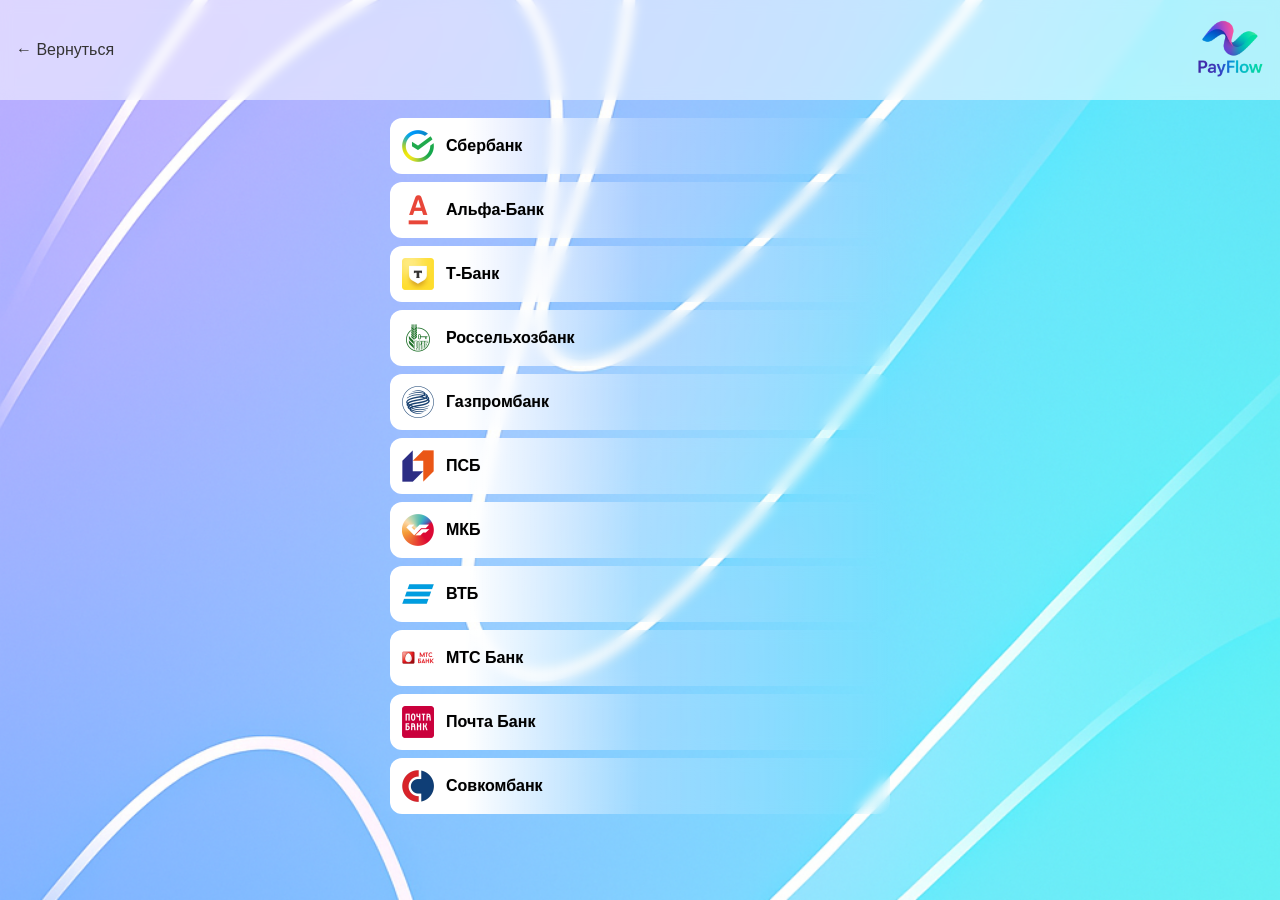
==== services/WebApp/index.html @ b6035f5e "Вебап перенесен в этот репозиторий" ====
<!DOCTYPE html> <!-- Определяет документ как HTML5 -->
<html lang="ru"> <!-- Устанавливает язык страницы — русский -->
<head> <!-- Начало секции метаданных -->
  <meta charset="UTF-8"> <!-- Кодировка документа UTF-8 -->
  <meta name="viewport" content="width=device-width, initial-scale=1.0"> <!-- Адаптивность под ширину экрана -->
  <title>Выберите Ваш банк для оплаты</title> <!-- Заголовок вкладки браузера -->
  <style> /* Начало блока стилей CSS */
    html, body { /* Сбрасываем отступы и задаём высоту для html и body */
      margin: 0; /* Убираем внешние отступы */
      padding: 0; /* Убираем внутренние отступы */
      height: 100%; /* Высота 100% от окна браузера */
    }
    body { /* Стили для тега body — фон и флекс-контейнер */
      background-image: url('background.png'); /* Фоновой рисунок */
      background-size: cover; /* Покрытие всего экрана */
      background-position: center; /* Центрирование фона */
      display: flex; /* Flex-контейнер */
      flex-direction: column; /* Элементы по вертикали */
    }
    .header { /* Стили для шапки страницы */
      display: flex; /* Flex-контейнер */
      align-items: center; /* Вертикальное выравнивание */
      padding: 10px; /* Внутренний отступ */
      background-color: rgba(255,255,255,0.5); /* Полупрозрачный фон */
      backdrop-filter: blur(6px); /* Размытие фона позади */
      -webkit-backdrop-filter: blur(6px); /* Для Safari */
    }
    .back-btn { /* Кнопка «← Вернуться» */
      border: none; /* Без рамки */
      background: none; /* Прозрачный фон */
      font-size: 16px; /* Размер шрифта */
      color: #333; /* Цвет текста */
      cursor: pointer; /* Курсор «рука» */
      margin-right: auto; /* Отодвигает кнопку влево */
    }
    .main-logo { /* Логотип в шапке */
      width: 80px; /* Фиксированная ширина */
      height: auto; /* Автовысота */
    }
    .bank-list { /* Контейнер со списком банков */
      flex: 1; /* Занимает всё доступное пространство */
      overflow-y: auto; /* Вертикальная прокрутка */
      padding: 10px; /* Внутренние отступы */
      -webkit-overflow-scrolling: touch; /* Плавная прокрутка iOS */
      overscroll-behavior: contain; /* Отключаем системный «упор» */
      overscroll-behavior-y: contain; /* Отключаем вертикальный «упор» */
    }
    @keyframes slideUp { /* Ключевая анимация «выезд снизу» */
      0% {
        transform: translateY(100px); /* Исходный сдвиг вниз */
        opacity: 0; /* Прозрачность 0 */
      }
      80% {
        transform: translateY(-6px); /* Лёгкий отскок вверх */
        opacity: 1; /* Полная видимость */
      }
      100% {
        transform: translateY(0); /* Возвращение в исходное положение */
        opacity: 1; /* Остаётся видимым */
      }
    }
    .btn { /* Общие стили кнопок банков */
      width: 100%; /* По ширине контейнера */
      max-width: 500px; /* Не более 500px */
      margin: 8px auto; /* Отступы 8px сверху/снизу, центрирование */
      padding: 12px; /* Внутренний отступ */
      border: none; /* Без рамки */
      border-radius: 12px; /* Скруглённые углы */
      background: linear-gradient( /* Градиент от белого к прозрачному */
        to right,
        white 0%, white 15%, rgba(255,255,255,0.2) 50%, rgba(255,255,255,0) 100%
      );
      backdrop-filter: blur(6px); /* Размытие фона под кнопкой */
      -webkit-backdrop-filter: blur(6px); /* Для Safari */
      cursor: pointer; /* Курсор «рука» */
      display: flex; /* Flex для иконки и текста */
      align-items: center; /* Центрирование по вертикали */
      opacity: 0; /* Скрыты до анимации */
      transform: translateY(100px); /* Сдвиг вниз перед анимацией */
    }
    .btn img { /* Иконка внутри кнопки */
      width: 32px; /* Фиксированная ширина */
      height: auto; /* Автовысота */
      margin-right: 12px; /* Отступ справа */
    }
    .btn-text { /* Текст внутри кнопки */
      font-family: 'Helvetica Neue', Arial, sans-serif; /* Шрифт */
      font-weight: bold; /* Жирное начертание */
      font-size: 16px; /* Размер текста */
      color: #000; /* Чёрный цвет */
      text-shadow: 0 0 1px rgba(0,0,0,0.2); /* Контур для читаемости */
    }
    .btn:nth-child(1)  { animation-delay: 0.00s; }
    .btn:nth-child(2)  { animation-delay: 0.05s; }
    .btn:nth-child(3)  { animation-delay: 0.10s; }
    .btn:nth-child(4)  { animation-delay: 0.15s; }
    .btn:nth-child(5)  { animation-delay: 0.20s; }
    .btn:nth-child(6)  { animation-delay: 0.25s; }
    .btn:nth-child(7)  { animation-delay: 0.30s; }
    .btn:nth-child(8)  { animation-delay: 0.35s; }
    .btn:nth-child(9)  { animation-delay: 0.40s; }
    .btn:nth-child(10) { animation-delay: 0.45s; }
    .btn:nth-child(11) { animation-delay: 0.50s; }
  </style> <!-- Конец блока CSS -->
  <script src="https://telegram.org/js/telegram-web-app.js"></script> <!-- Telegram Mini Apps JS API -->
</head>
<body> <!-- Начало тела страницы -->

  <div class="header"> <!-- Шапка с кнопкой возврата и логотипом -->
    <button class="back-btn" onclick="closePage()">← Вернуться</button>
    <img src="LOGO.png" alt="Ваш логотип" class="main-logo">
  </div>

  <div class="bank-list"> <!-- Скроллируемый список кнопок -->
    <button class="btn" onclick="openLink('https://www.sberbank.com/sms/pbpn?requisiteNumber=79309791051', 'https://www.sberbank.com/sms/pbpn?requisiteNumber=79309791051')">
      <img src="LOGO_SBER.png" alt="Сбербанк"><span class="btn-text">Сбербанк</span>
    </button>
    <button class="btn" onclick="openLink('alfabank://account', 'https://web.alfabank.ru/dashboard')">
      <img src="LOGO_ALFABANK.png" alt="Альфа-Банк"><span class="btn-text">Альфа-Банк</span>
    </button>
    <button class="btn" onclick="openLink('tbank://main', 'https://www.tbank.ru/mybank/')">
      <img src="LOGO_TBANK.png" alt="Т-Банк"><span class="btn-text">Т-Банк</span>
    </button>
    <button class="btn" onclick="openLink('rshbmbfl://', 'https://online.rshb.ru/cas-auth/index?forceAuth=true')">
      <img src="LOGO_RSHB.png" alt="Россельхозбанк"><span class="btn-text">Россельхозбанк</span>
    </button>
    <button class="btn" onclick="openLink('gpbapp://', 'https://ib.online.gpb.ru/')">
      <img src="LOGO_GAZPROMBANK.png" alt="Газпромбанк"><span class="btn-text">Газпромбанк</span>
    </button>
    <button class="btn" onclick="openLink('psbmobile://auth/accounts', 'https://ib.psbank.ru/settings')">
      <img src="LOGO_PSB.png" alt="ПСБ"><span class="btn-text">ПСБ</span>
    </button>
    <button class="btn" onclick="openLink('mkb2://deeplink', 'https://online.mkb.ru/login')">
      <img src="LOGO_MKB.png" alt="МКБ"><span class="btn-text">МКБ</span>
    </button>
    <button class="btn" onclick="openLink('vtb://vtb.ru/i/', 'https://online.vtb.ru/login')">
      <img src="LOGO_VTB.png" alt="ВТБ"><span class="btn-text">ВТБ</span>
    </button>
    <button class="btn" onclick="openLink('mtsmoney://', 'https://sso.mtsbank.ru/login/mtsmoney/auth/')">
      <img src="LOGO_MTSBANK.png" alt="МТС Банк"><span class="btn-text">МТС Банк</span>
    </button>
    <button class="btn" onclick="openLink('bank100000000016://sbpay', 'https://my.pochtabank.ru/login')">
      <img src="LOGO_POCHTABANK.png" alt="Почта Банк"><span class="btn-text">Почта Банк</span>
    </button>
    <button class="btn" onclick="openLink('ompshared://', 'https://bk.sovcombank.ru/ru/html/login.html')">
      <img src="LOGO_SOVKOMBANK.png" alt="Совкомбанк"><span class="btn-text">Совкомбанк</span>
    </button>
  </div>

  <script>
  // -----------------------------
  // 1) Закрытие страницы (кнопка "← Вернуться")
  // -----------------------------

  function closePage() {                                                // Объявляем функцию закрытия страницы (вызов по кнопке "Вернуться")
    if (window.Telegram && Telegram.WebApp) {                           // Проверяем, что страница открыта именно как Telegram Mini App (есть объект Telegram.WebApp)
      Telegram.WebApp.close();                                          // Просим Telegram корректно закрыть Mini App (штатный способ, без tg://)
      return;                                                           // Выходим из функции, чтобы не выполнять код ниже
    }                                                                   // Конец проверки "мы внутри Telegram"
    window.history.back();                                              // Если это обычный браузер (не Telegram) — возвращаемся назад по истории
  }                                                                     // Конец функции closePage()


  // -----------------------------
  // 2) Открытие банка: внутри Telegram -> через HTTPS-редирект
  // -----------------------------

  function openLink(deepLink, webUrl) {                                 // Функция: deepLink = схема приложения банка (alfabank://...), webUrl = запасной https-вход
    var isTgWebApp = !!(window.Telegram && Telegram.WebApp);            // Логический флаг: true, если мы в Telegram Mini App (проверяем наличие Telegram.WebApp)
    var ua = navigator.userAgent || '';                                 // Получаем User-Agent браузера/вебвью (на всякий случай, для определения платформы)
    var isAndroid = /Android/i.test(ua);                                // Грубая проверка: Android ли устройство
    var isIOS = /iPhone|iPad|iPod/i.test(ua);                           // Грубая проверка: iOS ли устройство

    if (isTgWebApp) {                                                   // Если мы внутри Telegram Mini App (то есть внутри Telegram WebView)
      // ВАЖНО: внутри Telegram WebView нельзя надёжно открывать deepLink вида alfabank:// — будет ERR_UNKNOWN_URL_SCHEME.
      // Поэтому мы открываем ТОЛЬКО https-страницу редиректа, уже ВНЕ логики "WebView загрузил deepLink как страницу".
      // Редирект-страница в обычном браузере/внешнем контексте уже пытается открыть deepLink и делает fallback на webUrl.

      var redirectBase = 'https://ichfliegemitdemflugzeug.github.io/Redirect/'; // БАЗОВЫЙ URL страницы редиректа (замени на свой). Должен быть HTTPS.

      var url = redirectBase                                             // Начинаем собирать итоговый URL для перехода на редирект-страницу
        + '?dl=' + encodeURIComponent(deepLink)                          // Параметр dl: передаём deepLink банка в URL безопасно (кодируем)
        + '&wl=' + encodeURIComponent(webUrl)                            // Параметр wl: передаём fallback https-ссылку банка (тоже кодируем)
        + '&p=' + encodeURIComponent(isAndroid ? 'android' : (isIOS ? 'ios' : 'other')); // Параметр p: передаём платформу (для диагностики)

      Telegram.WebApp.openLink(url, { try_instant_view: false });        // Открываем https-ссылку через Telegram API (Telegram сам решит, как открыть)
      setTimeout(function () {                                           // Ставим небольшую задержку перед закрытием Mini App (чтобы переход успел начаться)
        Telegram.WebApp.close();                                         // Закрываем Mini App, чтобы пользователь остался на стороне банка/браузера
      }, 300);                                                           // 300 мс обычно хватает для старта перехода
      return;                                                            // Выходим из функции, чтобы не делать попытки deepLink внутри Telegram
    }                                                                    // Конец ветки Telegram Mini App

    // Если это НЕ Telegram (обычный браузер) — можем попытаться открыть deepLink напрямую.
    tryOpenDeepLink(deepLink, webUrl);                                   // Пытаемся открыть приложение банка по схеме, иначе откатываемся на веб-ссылку
  }                                                                      // Конец функции openLink()


  // -----------------------------
  // 3) Попытка открыть приложение банка в обычном браузере (НЕ Telegram WebView)
  // -----------------------------

  function tryOpenDeepLink(deepLink, webUrl) {                           // Функция, которая пытается открыть deepLink, а если не получилось — ведёт на webUrl
    var t0 = Date.now();                                                 // Запоминаем время старта попытки (для эвристики "не открылось")
    var fallbackTimer = null;                                            // Переменная под таймер fallback (откат на webUrl)

    function fallback() {                                                // Вложенная функция: выполняет fallback на webUrl
      window.location.href = webUrl;                                     // Перенаправляем на веб-версию банка (https)
    }                                                                    // Конец fallback()

    fallbackTimer = setTimeout(function () {                             // Через небольшую паузу проверяем, не остались ли мы на странице
      if (!document.hidden && (Date.now() - t0) > 1100) {                // Если страница всё ещё видима и прошло ~1.1 сек — вероятно, приложение не открылось
        fallback();                                                      // Тогда делаем fallback на webUrl
      }                                                                  // Конец проверки "не открылось"
    }, 1200);                                                            // Таймаут 1.2 сек — типичная эвристика для deep link

    document.addEventListener('visibilitychange', function () {          // Слушаем событие смены видимости вкладки
      if (document.hidden && fallbackTimer) {                            // Если вкладка ушла в фон и таймер ещё активен
        clearTimeout(fallbackTimer);                                     // Отменяем fallback (значит, приложение, вероятно, открылось)
        fallbackTimer = null;                                            // Обнуляем переменную таймера
      }                                                                  // Конец условия отмены таймера
    }, { once: true });                                                  // Слушатель нужен один раз — дальше он не важен

    window.location.href = deepLink;                                     // Пытаемся перейти по кастомной схеме (это сработает только в обычном браузере/контексте ОС)
  }                                                                      // Конец функции tryOpenDeepLink()


  // -----------------------------
  // 4) Предзагрузка изображений + запуск анимации кнопок (как у тебя)
  // -----------------------------

  function preloadImages(urls, callback) {                               // Функция предзагрузки: ждём загрузки всех картинок, потом вызываем callback
    var loaded = 0;                                                      // Счётчик загруженных картинок

    function onLoad() {                                                  // Общий обработчик загрузки/ошибки
      loaded++;                                                         // Увеличиваем счётчик при любом исходе (load или error)
      if (loaded === urls.length) {                                      // Если обработали все URL
        callback();                                                     // Запускаем функцию, которую нам передали (у тебя это startAnim)
      }                                                                 // Конец условия "всё загружено"
    }                                                                   // Конец onLoad()

    urls.forEach(function (url) {                                       // Проходим по всем URL
      var img = new Image();                                            // Создаём объект Image (браузер начнёт загрузку при назначении src)
      img.onload = onLoad;                                              // При успешной загрузке — считаем как загружено
      img.onerror = onLoad;                                             // При ошибке — тоже считаем (чтобы не зависнуть)
      img.src = url;                                                    // Запускаем загрузку, присваивая src
    });                                                                 // Конец forEach
  }                                                                      // Конец preloadImages()


  document.addEventListener('DOMContentLoaded', function () {            // Ждём, пока DOM будет готов (кнопки/картинки уже в дереве)
    // --- Готовность Telegram WebApp (не обязательна, но полезна) ---
    if (window.Telegram && Telegram.WebApp) {                            // Если открыто внутри Telegram
      Telegram.WebApp.ready();                                           // Сообщаем Telegram, что приложение готово (убирает "лоадер" в некоторых клиентах)
    }                                                                    // Конец "Telegram ready"

    // --- Собираем URL всех картинок, чтобы дождаться загрузки, и потом анимировать кнопки ---
    var bgCss = window.getComputedStyle(document.body).backgroundImage;  // Берём вычисленный background-image у body (строка вида url("..."))
    var bgUrl = bgCss.slice(5, -2);                                      // Грубо вытаскиваем URL из строки url("...") (как у тебя)

    var imgEls = Array.from(document.querySelectorAll('img'));           // Берём все теги <img> на странице (логотипы банков и шапки)
    var imgUrls = imgEls.map(function (img) { return img.src; });        // Превращаем их в список URL, чтобы предзагрузить
    var allUrls = [bgUrl].concat(imgUrls);                               // Склеиваем фон + все картинки в один массив

    preloadImages(allUrls, startAnim);                                   // Предзагружаем все картинки, и только потом запускаем анимацию кнопок

    // --- Твой эффект "растяжки" кнопок при упоре прокрутки (оставил как есть) ---
    var list = document.querySelector('.bank-list');                     // Находим контейнер со списком банков (скроллится)
    var buttons = document.querySelectorAll('.btn');                     // Находим все кнопки банков
    var startY = 0;                                                      // Запоминаем Y на старте касания
    var touching = false;                                                // Флаг "идёт касание"

    list.addEventListener('touchstart', function (e) {                   // Обработчик старта касания
      touching = true;                                                   // Отмечаем, что касание началось
      startY = e.touches[0].clientY;                                     // Запоминаем координату Y первого пальца
    });                                                                  // Конец touchstart

    list.addEventListener('touchmove', function (e) {                    // Обработчик движения пальца
      if (!touching) return;                                             // Если касание не активно — ничего не делаем
      var delta = e.touches[0].clientY - startY;                         // Считаем смещение пальца по Y относительно старта
      var scale = 1 + Math.min(Math.abs(delta) / 200, 0.1);              // Считаем коэффициент растяжки (не больше 1.1)

      if (                                                                // Проверяем "упор" в верх/низ списка
        (list.scrollTop === 0 && delta > 0) ||                            // Если мы вверху и тянем вниз
        (list.scrollTop + list.clientHeight >= list.scrollHeight && delta < 0) // Или внизу и тянем вверх
      ) {
        buttons.forEach(function (btn) {                                 // Для каждой кнопки
          btn.style.transform = 'scaleY(' + scale + ')';                 // Применяем растяжку по вертикали
        });                                                              // Конец forEach
      }                                                                  // Конец проверки "упор"
    });                                                                  // Конец touchmove

    list.addEventListener('touchend', function () {                      // Обработчик окончания касания
      touching = false;                                                  // Сбрасываем флаг
      buttons.forEach(function (btn) {                                   // Для каждой кнопки
        btn.style.transition = 'transform 0.3s';                         // Делаем плавный возврат
        btn.style.transform = 'scaleY(1)';                               // Возвращаем в нормальный масштаб
        setTimeout(function () { btn.style.transition = ''; }, 300);     // Через 300 мс убираем transition, чтобы не мешал дальше
      });                                                                // Конец forEach
    });                                                                  // Конец touchend
  });                                                                    // Конец DOMContentLoaded


  // -----------------------------
  // 5) Анимация "выезд снизу" (как у тебя)
  // -----------------------------

  function startAnim() {                                                 // Функция запуска анимации для кнопок
    document.querySelectorAll('.btn').forEach(function (btn, i) {         // Проходим по всем кнопкам и берём индекс i
      btn.style.animation =                                              // Назначаем CSS-анимацию каждой кнопке
        'slideUp 0.6s ease-out both ' + (i * 0.05) + 's';                // Длительность 0.6с, задержка i*0.05с (как у тебя)
    });                                                                  // Конец forEach
  }                                                                      // Конец startAnim()
</script>
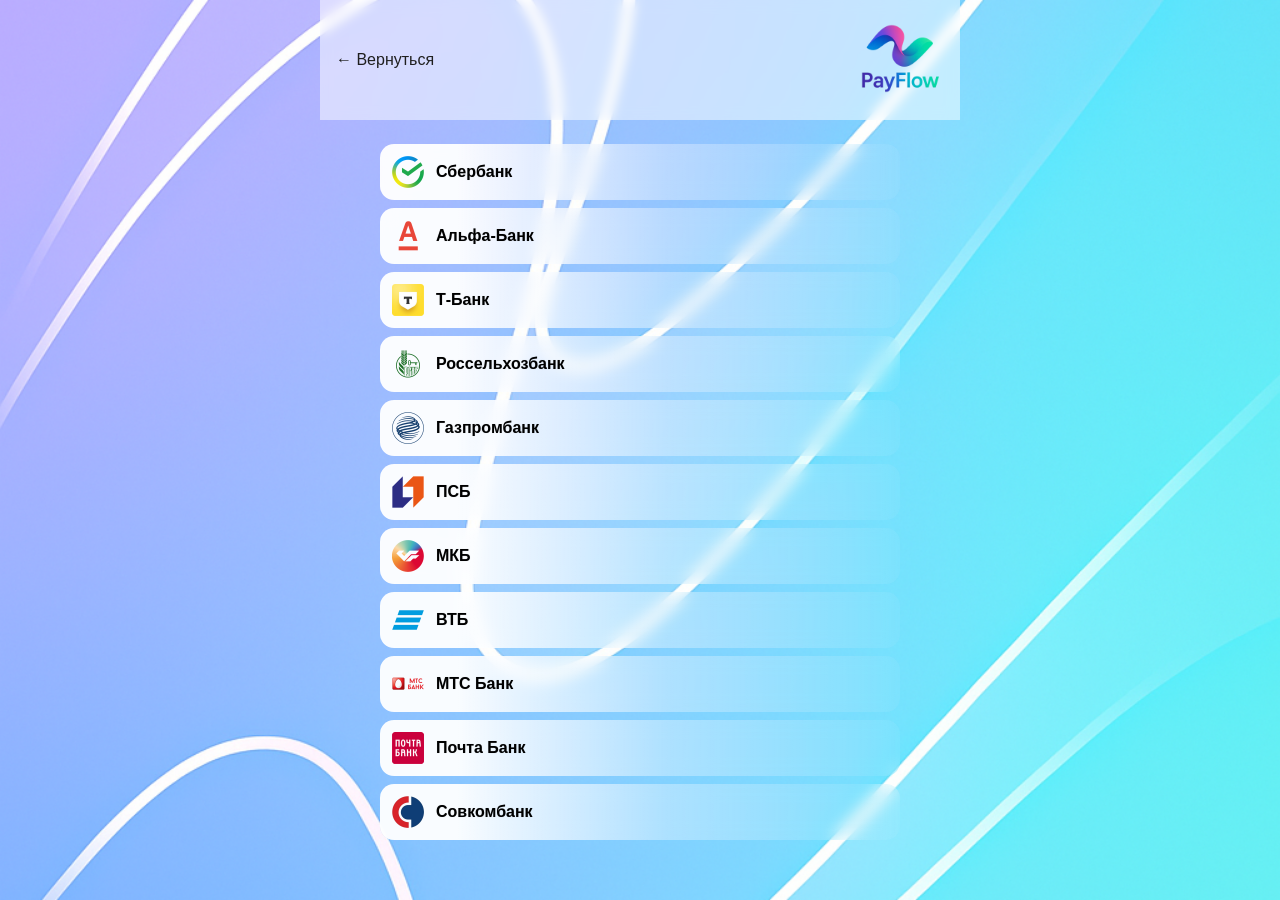
==== commit ef0e7245: "Reorganize WebApp structure" ====
--- a/services/WebApp/index.html
+++ b/services/WebApp/index.html
@@ -1,314 +1,35 @@
-<!DOCTYPE html> <!-- Определяет документ как HTML5 -->
-<html lang="ru"> <!-- Устанавливает язык страницы — русский -->
-<head> <!-- Начало секции метаданных -->
-  <meta charset="UTF-8"> <!-- Кодировка документа UTF-8 -->
-  <meta name="viewport" content="width=device-width, initial-scale=1.0"> <!-- Адаптивность под ширину экрана -->
-  <title>Выберите Ваш банк для оплаты</title> <!-- Заголовок вкладки браузера -->
-  <style> /* Начало блока стилей CSS */
-    html, body { /* Сбрасываем отступы и задаём высоту для html и body */
-      margin: 0; /* Убираем внешние отступы */
-      padding: 0; /* Убираем внутренние отступы */
-      height: 100%; /* Высота 100% от окна браузера */
-    }
-    body { /* Стили для тега body — фон и флекс-контейнер */
-      background-image: url('background.png'); /* Фоновой рисунок */
-      background-size: cover; /* Покрытие всего экрана */
-      background-position: center; /* Центрирование фона */
-      display: flex; /* Flex-контейнер */
-      flex-direction: column; /* Элементы по вертикали */
-    }
-    .header { /* Стили для шапки страницы */
-      display: flex; /* Flex-контейнер */
-      align-items: center; /* Вертикальное выравнивание */
-      padding: 10px; /* Внутренний отступ */
-      background-color: rgba(255,255,255,0.5); /* Полупрозрачный фон */
-      backdrop-filter: blur(6px); /* Размытие фона позади */
-      -webkit-backdrop-filter: blur(6px); /* Для Safari */
-    }
-    .back-btn { /* Кнопка «← Вернуться» */
-      border: none; /* Без рамки */
-      background: none; /* Прозрачный фон */
-      font-size: 16px; /* Размер шрифта */
-      color: #333; /* Цвет текста */
-      cursor: pointer; /* Курсор «рука» */
-      margin-right: auto; /* Отодвигает кнопку влево */
-    }
-    .main-logo { /* Логотип в шапке */
-      width: 80px; /* Фиксированная ширина */
-      height: auto; /* Автовысота */
-    }
-    .bank-list { /* Контейнер со списком банков */
-      flex: 1; /* Занимает всё доступное пространство */
-      overflow-y: auto; /* Вертикальная прокрутка */
-      padding: 10px; /* Внутренние отступы */
-      -webkit-overflow-scrolling: touch; /* Плавная прокрутка iOS */
-      overscroll-behavior: contain; /* Отключаем системный «упор» */
-      overscroll-behavior-y: contain; /* Отключаем вертикальный «упор» */
-    }
-    @keyframes slideUp { /* Ключевая анимация «выезд снизу» */
-      0% {
-        transform: translateY(100px); /* Исходный сдвиг вниз */
-        opacity: 0; /* Прозрачность 0 */
-      }
-      80% {
-        transform: translateY(-6px); /* Лёгкий отскок вверх */
-        opacity: 1; /* Полная видимость */
-      }
-      100% {
-        transform: translateY(0); /* Возвращение в исходное положение */
-        opacity: 1; /* Остаётся видимым */
-      }
-    }
-    .btn { /* Общие стили кнопок банков */
-      width: 100%; /* По ширине контейнера */
-      max-width: 500px; /* Не более 500px */
-      margin: 8px auto; /* Отступы 8px сверху/снизу, центрирование */
-      padding: 12px; /* Внутренний отступ */
-      border: none; /* Без рамки */
-      border-radius: 12px; /* Скруглённые углы */
-      background: linear-gradient( /* Градиент от белого к прозрачному */
-        to right,
-        white 0%, white 15%, rgba(255,255,255,0.2) 50%, rgba(255,255,255,0) 100%
-      );
-      backdrop-filter: blur(6px); /* Размытие фона под кнопкой */
-      -webkit-backdrop-filter: blur(6px); /* Для Safari */
-      cursor: pointer; /* Курсор «рука» */
-      display: flex; /* Flex для иконки и текста */
-      align-items: center; /* Центрирование по вертикали */
-      opacity: 0; /* Скрыты до анимации */
-      transform: translateY(100px); /* Сдвиг вниз перед анимацией */
-    }
-    .btn img { /* Иконка внутри кнопки */
-      width: 32px; /* Фиксированная ширина */
-      height: auto; /* Автовысота */
-      margin-right: 12px; /* Отступ справа */
-    }
-    .btn-text { /* Текст внутри кнопки */
-      font-family: 'Helvetica Neue', Arial, sans-serif; /* Шрифт */
-      font-weight: bold; /* Жирное начертание */
-      font-size: 16px; /* Размер текста */
-      color: #000; /* Чёрный цвет */
-      text-shadow: 0 0 1px rgba(0,0,0,0.2); /* Контур для читаемости */
-    }
-    .btn:nth-child(1)  { animation-delay: 0.00s; }
-    .btn:nth-child(2)  { animation-delay: 0.05s; }
-    .btn:nth-child(3)  { animation-delay: 0.10s; }
-    .btn:nth-child(4)  { animation-delay: 0.15s; }
-    .btn:nth-child(5)  { animation-delay: 0.20s; }
-    .btn:nth-child(6)  { animation-delay: 0.25s; }
-    .btn:nth-child(7)  { animation-delay: 0.30s; }
-    .btn:nth-child(8)  { animation-delay: 0.35s; }
-    .btn:nth-child(9)  { animation-delay: 0.40s; }
-    .btn:nth-child(10) { animation-delay: 0.45s; }
-    .btn:nth-child(11) { animation-delay: 0.50s; }
-  </style> <!-- Конец блока CSS -->
-  <script src="https://telegram.org/js/telegram-web-app.js"></script> <!-- Telegram Mini Apps JS API -->
+<!DOCTYPE html>
+<html lang="ru">
+<head>
+  <!-- Кодировка страницы -->
+  <meta charset="UTF-8">
+  <!-- Мобильная адаптация под ширину устройства -->
+  <meta name="viewport" content="width=device-width, initial-scale=1.0">
+  <!-- Заголовок окна браузера -->
+  <title>Выберите банк для оплаты</title>
+  <!-- Подключаем вынесенный CSS -->
+  <link rel="stylesheet" href="./css/app.css">
+  <!-- Скрипт Telegram для Mini App -->
+  <script src="https://telegram.org/js/telegram-web-app.js"></script>
+  <!-- Клиентские модули, подключаем по порядку -->
+  <script defer src="./js/telegram.js"></script>
+  <script defer src="./js/api.js"></script>
+  <script defer src="./js/banks.js"></script>
+  <script defer src="./js/app.js"></script>
 </head>
-<body> <!-- Начало тела страницы -->
+<body>
+  <!-- Общий контейнер страницы, чтобы центрировать контент -->
+  <div class="page">
+    <!-- Шапка: кнопка возврата и логотип -->
+    <header class="header">
+      <button class="back-btn" type="button">← Вернуться</button>
+      <img class="main-logo" src="./assets/img/logo.png" alt="Логотип сервиса">
+    </header>
 
-  <div class="header"> <!-- Шапка с кнопкой возврата и логотипом -->
-    <button class="back-btn" onclick="closePage()">← Вернуться</button>
-    <img src="LOGO.png" alt="Ваш логотип" class="main-logo">
+    <!-- Основная зона с прокручиваемым списком банков -->
+    <main class="content">
+      <div class="bank-list" aria-live="polite"></div>
+    </main>
   </div>
-
-  <div class="bank-list"> <!-- Скроллируемый список кнопок -->
-    <button class="btn" onclick="openLink('https://www.sberbank.com/sms/pbpn?requisiteNumber=79309791051', 'https://www.sberbank.com/sms/pbpn?requisiteNumber=79309791051')">
-      <img src="LOGO_SBER.png" alt="Сбербанк"><span class="btn-text">Сбербанк</span>
-    </button>
-    <button class="btn" onclick="openLink('alfabank://account', 'https://web.alfabank.ru/dashboard')">
-      <img src="LOGO_ALFABANK.png" alt="Альфа-Банк"><span class="btn-text">Альфа-Банк</span>
-    </button>
-    <button class="btn" onclick="openLink('tbank://main', 'https://www.tbank.ru/mybank/')">
-      <img src="LOGO_TBANK.png" alt="Т-Банк"><span class="btn-text">Т-Банк</span>
-    </button>
-    <button class="btn" onclick="openLink('rshbmbfl://', 'https://online.rshb.ru/cas-auth/index?forceAuth=true')">
-      <img src="LOGO_RSHB.png" alt="Россельхозбанк"><span class="btn-text">Россельхозбанк</span>
-    </button>
-    <button class="btn" onclick="openLink('gpbapp://', 'https://ib.online.gpb.ru/')">
-      <img src="LOGO_GAZPROMBANK.png" alt="Газпромбанк"><span class="btn-text">Газпромбанк</span>
-    </button>
-    <button class="btn" onclick="openLink('psbmobile://auth/accounts', 'https://ib.psbank.ru/settings')">
-      <img src="LOGO_PSB.png" alt="ПСБ"><span class="btn-text">ПСБ</span>
-    </button>
-    <button class="btn" onclick="openLink('mkb2://deeplink', 'https://online.mkb.ru/login')">
-      <img src="LOGO_MKB.png" alt="МКБ"><span class="btn-text">МКБ</span>
-    </button>
-    <button class="btn" onclick="openLink('vtb://vtb.ru/i/', 'https://online.vtb.ru/login')">
-      <img src="LOGO_VTB.png" alt="ВТБ"><span class="btn-text">ВТБ</span>
-    </button>
-    <button class="btn" onclick="openLink('mtsmoney://', 'https://sso.mtsbank.ru/login/mtsmoney/auth/')">
-      <img src="LOGO_MTSBANK.png" alt="МТС Банк"><span class="btn-text">МТС Банк</span>
-    </button>
-    <button class="btn" onclick="openLink('bank100000000016://sbpay', 'https://my.pochtabank.ru/login')">
-      <img src="LOGO_POCHTABANK.png" alt="Почта Банк"><span class="btn-text">Почта Банк</span>
-    </button>
-    <button class="btn" onclick="openLink('ompshared://', 'https://bk.sovcombank.ru/ru/html/login.html')">
-      <img src="LOGO_SOVKOMBANK.png" alt="Совкомбанк"><span class="btn-text">Совкомбанк</span>
-    </button>
-  </div>
-
-  <script>
-  // -----------------------------
-  // 1) Закрытие страницы (кнопка "← Вернуться")
-  // -----------------------------
-
-  function closePage() {                                                // Объявляем функцию закрытия страницы (вызов по кнопке "Вернуться")
-    if (window.Telegram && Telegram.WebApp) {                           // Проверяем, что страница открыта именно как Telegram Mini App (есть объект Telegram.WebApp)
-      Telegram.WebApp.close();                                          // Просим Telegram корректно закрыть Mini App (штатный способ, без tg://)
-      return;                                                           // Выходим из функции, чтобы не выполнять код ниже
-    }                                                                   // Конец проверки "мы внутри Telegram"
-    window.history.back();                                              // Если это обычный браузер (не Telegram) — возвращаемся назад по истории
-  }                                                                     // Конец функции closePage()
-
-
-  // -----------------------------
-  // 2) Открытие банка: внутри Telegram -> через HTTPS-редирект
-  // -----------------------------
-
-  function openLink(deepLink, webUrl) {                                 // Функция: deepLink = схема приложения банка (alfabank://...), webUrl = запасной https-вход
-    var isTgWebApp = !!(window.Telegram && Telegram.WebApp);            // Логический флаг: true, если мы в Telegram Mini App (проверяем наличие Telegram.WebApp)
-    var ua = navigator.userAgent || '';                                 // Получаем User-Agent браузера/вебвью (на всякий случай, для определения платформы)
-    var isAndroid = /Android/i.test(ua);                                // Грубая проверка: Android ли устройство
-    var isIOS = /iPhone|iPad|iPod/i.test(ua);                           // Грубая проверка: iOS ли устройство
-
-    if (isTgWebApp) {                                                   // Если мы внутри Telegram Mini App (то есть внутри Telegram WebView)
-      // ВАЖНО: внутри Telegram WebView нельзя надёжно открывать deepLink вида alfabank:// — будет ERR_UNKNOWN_URL_SCHEME.
-      // Поэтому мы открываем ТОЛЬКО https-страницу редиректа, уже ВНЕ логики "WebView загрузил deepLink как страницу".
-      // Редирект-страница в обычном браузере/внешнем контексте уже пытается открыть deepLink и делает fallback на webUrl.
-
-      var redirectBase = 'https://ichfliegemitdemflugzeug.github.io/Redirect/'; // БАЗОВЫЙ URL страницы редиректа (замени на свой). Должен быть HTTPS.
-
-      var url = redirectBase                                             // Начинаем собирать итоговый URL для перехода на редирект-страницу
-        + '?dl=' + encodeURIComponent(deepLink)                          // Параметр dl: передаём deepLink банка в URL безопасно (кодируем)
-        + '&wl=' + encodeURIComponent(webUrl)                            // Параметр wl: передаём fallback https-ссылку банка (тоже кодируем)
-        + '&p=' + encodeURIComponent(isAndroid ? 'android' : (isIOS ? 'ios' : 'other')); // Параметр p: передаём платформу (для диагностики)
-
-      Telegram.WebApp.openLink(url, { try_instant_view: false });        // Открываем https-ссылку через Telegram API (Telegram сам решит, как открыть)
-      setTimeout(function () {                                           // Ставим небольшую задержку перед закрытием Mini App (чтобы переход успел начаться)
-        Telegram.WebApp.close();                                         // Закрываем Mini App, чтобы пользователь остался на стороне банка/браузера
-      }, 300);                                                           // 300 мс обычно хватает для старта перехода
-      return;                                                            // Выходим из функции, чтобы не делать попытки deepLink внутри Telegram
-    }                                                                    // Конец ветки Telegram Mini App
-
-    // Если это НЕ Telegram (обычный браузер) — можем попытаться открыть deepLink напрямую.
-    tryOpenDeepLink(deepLink, webUrl);                                   // Пытаемся открыть приложение банка по схеме, иначе откатываемся на веб-ссылку
-  }                                                                      // Конец функции openLink()
-
-
-  // -----------------------------
-  // 3) Попытка открыть приложение банка в обычном браузере (НЕ Telegram WebView)
-  // -----------------------------
-
-  function tryOpenDeepLink(deepLink, webUrl) {                           // Функция, которая пытается открыть deepLink, а если не получилось — ведёт на webUrl
-    var t0 = Date.now();                                                 // Запоминаем время старта попытки (для эвристики "не открылось")
-    var fallbackTimer = null;                                            // Переменная под таймер fallback (откат на webUrl)
-
-    function fallback() {                                                // Вложенная функция: выполняет fallback на webUrl
-      window.location.href = webUrl;                                     // Перенаправляем на веб-версию банка (https)
-    }                                                                    // Конец fallback()
-
-    fallbackTimer = setTimeout(function () {                             // Через небольшую паузу проверяем, не остались ли мы на странице
-      if (!document.hidden && (Date.now() - t0) > 1100) {                // Если страница всё ещё видима и прошло ~1.1 сек — вероятно, приложение не открылось
-        fallback();                                                      // Тогда делаем fallback на webUrl
-      }                                                                  // Конец проверки "не открылось"
-    }, 1200);                                                            // Таймаут 1.2 сек — типичная эвристика для deep link
-
-    document.addEventListener('visibilitychange', function () {          // Слушаем событие смены видимости вкладки
-      if (document.hidden && fallbackTimer) {                            // Если вкладка ушла в фон и таймер ещё активен
-        clearTimeout(fallbackTimer);                                     // Отменяем fallback (значит, приложение, вероятно, открылось)
-        fallbackTimer = null;                                            // Обнуляем переменную таймера
-      }                                                                  // Конец условия отмены таймера
-    }, { once: true });                                                  // Слушатель нужен один раз — дальше он не важен
-
-    window.location.href = deepLink;                                     // Пытаемся перейти по кастомной схеме (это сработает только в обычном браузере/контексте ОС)
-  }                                                                      // Конец функции tryOpenDeepLink()
-
-
-  // -----------------------------
-  // 4) Предзагрузка изображений + запуск анимации кнопок (как у тебя)
-  // -----------------------------
-
-  function preloadImages(urls, callback) {                               // Функция предзагрузки: ждём загрузки всех картинок, потом вызываем callback
-    var loaded = 0;                                                      // Счётчик загруженных картинок
-
-    function onLoad() {                                                  // Общий обработчик загрузки/ошибки
-      loaded++;                                                         // Увеличиваем счётчик при любом исходе (load или error)
-      if (loaded === urls.length) {                                      // Если обработали все URL
-        callback();                                                     // Запускаем функцию, которую нам передали (у тебя это startAnim)
-      }                                                                 // Конец условия "всё загружено"
-    }                                                                   // Конец onLoad()
-
-    urls.forEach(function (url) {                                       // Проходим по всем URL
-      var img = new Image();                                            // Создаём объект Image (браузер начнёт загрузку при назначении src)
-      img.onload = onLoad;                                              // При успешной загрузке — считаем как загружено
-      img.onerror = onLoad;                                             // При ошибке — тоже считаем (чтобы не зависнуть)
-      img.src = url;                                                    // Запускаем загрузку, присваивая src
-    });                                                                 // Конец forEach
-  }                                                                      // Конец preloadImages()
-
-
-  document.addEventListener('DOMContentLoaded', function () {            // Ждём, пока DOM будет готов (кнопки/картинки уже в дереве)
-    // --- Готовность Telegram WebApp (не обязательна, но полезна) ---
-    if (window.Telegram && Telegram.WebApp) {                            // Если открыто внутри Telegram
-      Telegram.WebApp.ready();                                           // Сообщаем Telegram, что приложение готово (убирает "лоадер" в некоторых клиентах)
-    }                                                                    // Конец "Telegram ready"
-
-    // --- Собираем URL всех картинок, чтобы дождаться загрузки, и потом анимировать кнопки ---
-    var bgCss = window.getComputedStyle(document.body).backgroundImage;  // Берём вычисленный background-image у body (строка вида url("..."))
-    var bgUrl = bgCss.slice(5, -2);                                      // Грубо вытаскиваем URL из строки url("...") (как у тебя)
-
-    var imgEls = Array.from(document.querySelectorAll('img'));           // Берём все теги <img> на странице (логотипы банков и шапки)
-    var imgUrls = imgEls.map(function (img) { return img.src; });        // Превращаем их в список URL, чтобы предзагрузить
-    var allUrls = [bgUrl].concat(imgUrls);                               // Склеиваем фон + все картинки в один массив
-
-    preloadImages(allUrls, startAnim);                                   // Предзагружаем все картинки, и только потом запускаем анимацию кнопок
-
-    // --- Твой эффект "растяжки" кнопок при упоре прокрутки (оставил как есть) ---
-    var list = document.querySelector('.bank-list');                     // Находим контейнер со списком банков (скроллится)
-    var buttons = document.querySelectorAll('.btn');                     // Находим все кнопки банков
-    var startY = 0;                                                      // Запоминаем Y на старте касания
-    var touching = false;                                                // Флаг "идёт касание"
-
-    list.addEventListener('touchstart', function (e) {                   // Обработчик старта касания
-      touching = true;                                                   // Отмечаем, что касание началось
-      startY = e.touches[0].clientY;                                     // Запоминаем координату Y первого пальца
-    });                                                                  // Конец touchstart
-
-    list.addEventListener('touchmove', function (e) {                    // Обработчик движения пальца
-      if (!touching) return;                                             // Если касание не активно — ничего не делаем
-      var delta = e.touches[0].clientY - startY;                         // Считаем смещение пальца по Y относительно старта
-      var scale = 1 + Math.min(Math.abs(delta) / 200, 0.1);              // Считаем коэффициент растяжки (не больше 1.1)
-
-      if (                                                                // Проверяем "упор" в верх/низ списка
-        (list.scrollTop === 0 && delta > 0) ||                            // Если мы вверху и тянем вниз
-        (list.scrollTop + list.clientHeight >= list.scrollHeight && delta < 0) // Или внизу и тянем вверх
-      ) {
-        buttons.forEach(function (btn) {                                 // Для каждой кнопки
-          btn.style.transform = 'scaleY(' + scale + ')';                 // Применяем растяжку по вертикали
-        });                                                              // Конец forEach
-      }                                                                  // Конец проверки "упор"
-    });                                                                  // Конец touchmove
-
-    list.addEventListener('touchend', function () {                      // Обработчик окончания касания
-      touching = false;                                                  // Сбрасываем флаг
-      buttons.forEach(function (btn) {                                   // Для каждой кнопки
-        btn.style.transition = 'transform 0.3s';                         // Делаем плавный возврат
-        btn.style.transform = 'scaleY(1)';                               // Возвращаем в нормальный масштаб
-        setTimeout(function () { btn.style.transition = ''; }, 300);     // Через 300 мс убираем transition, чтобы не мешал дальше
-      });                                                                // Конец forEach
-    });                                                                  // Конец touchend
-  });                                                                    // Конец DOMContentLoaded
-
-
-  // -----------------------------
-  // 5) Анимация "выезд снизу" (как у тебя)
-  // -----------------------------
-
-  function startAnim() {                                                 // Функция запуска анимации для кнопок
-    document.querySelectorAll('.btn').forEach(function (btn, i) {         // Проходим по всем кнопкам и берём индекс i
-      btn.style.animation =                                              // Назначаем CSS-анимацию каждой кнопке
-        'slideUp 0.6s ease-out both ' + (i * 0.05) + 's';                // Длительность 0.6с, задержка i*0.05с (как у тебя)
-    });                                                                  // Конец forEach
-  }                                                                      // Конец startAnim()
-</script>
-
+</body>
+</html>
--- a/services/WebApp/css/app.css
+++ b/services/WebApp/css/app.css
@@ -0,0 +1,144 @@
+/* Сброс отступов и базовая высота для всего документа */
+html, body {
+  margin: 0; /* Убираем внешние отступы браузера */
+  padding: 0; /* Убираем внутренние отступы браузера */
+  height: 100%; /* Растягиваем элементы на всю высоту окна */
+}
+
+/* Основной контейнер страницы с фоновым изображением и вертикальной компоновкой */
+body {
+  background-image: url('../assets/bg/background.png'); /* Указываем путь к новому фону */
+  background-size: cover; /* Растягиваем картинку по всей площади */
+  background-position: center; /* Центрируем фон по обеим осям */
+  display: flex; /* Включаем flex для построения столбца */
+  flex-direction: column; /* Раскладываем элементы сверху вниз */
+  font-family: 'Helvetica Neue', Arial, sans-serif; /* Применяем базовый шрифт */
+}
+
+/* Обёртка, чтобы контент не прилипал к краям на больших экранах */
+.page {
+  width: 100%; /* Растягиваем по ширине */
+  max-width: 640px; /* Ограничиваем ширину для крупных экранов */
+  margin: 0 auto; /* Центрируем страницу на десктопах */
+  display: flex; /* Включаем flex внутри */
+  flex-direction: column; /* Размещаем блоки вертикально */
+  min-height: 100vh; /* Растягиваем на полную высоту окна */
+}
+
+/* Шапка с полупрозрачным фоном, кнопкой назад и логотипом */
+.header {
+  display: flex; /* Выстраиваем элементы в одну линию */
+  align-items: center; /* Выравниваем по вертикали по центру */
+  padding: 12px; /* Добавляем внутренние отступы */
+  background-color: rgba(255, 255, 255, 0.5); /* Делаем светлый полупрозрачный фон */
+  backdrop-filter: blur(6px); /* Размываем фон для эффекта стекла */
+  -webkit-backdrop-filter: blur(6px); /* Поддержка blur в Safari */
+  gap: 12px; /* Добавляем промежуток между элементами */
+}
+
+/* Кнопка возврата в шапке */
+.back-btn {
+  border: none; /* Убираем рамку у кнопки */
+  background: none; /* Убираем фон */
+  font-size: 16px; /* Делаем текст заметным */
+  color: #1f1f1f; /* Устанавливаем тёмный цвет текста */
+  cursor: pointer; /* Меняем курсор на указатель */
+  padding: 6px 4px; /* Добавляем компактные отступы */
+  flex: 0 0 auto; /* Фиксируем ширину под содержимое */
+}
+
+/* Логотип компании в правой части шапки */
+.main-logo {
+  width: 96px; /* Устанавливаем желаемую ширину логотипа */
+  height: auto; /* Сохраняем пропорции */
+  margin-left: auto; /* Прижимаем логотип к правому краю */
+}
+
+/* Основная зона контента под шапкой */
+.content {
+  flex: 1; /* Растягиваем на оставшуюся высоту */
+  display: flex; /* Включаем flex для вложенных элементов */
+  flex-direction: column; /* Раскладываем элементы сверху вниз */
+  padding: 12px; /* Добавляем внутренний отступ */
+}
+
+/* Скроллируемый список банков с плавной прокруткой */
+.bank-list {
+  flex: 1; /* Заполняем всё доступное пространство */
+  overflow-y: auto; /* Включаем вертикальный скролл при необходимости */
+  -webkit-overflow-scrolling: touch; /* Делаем скролл плавным на iOS */
+  overscroll-behavior: contain; /* Предотвращаем перетаскивание содержимого страницы */
+  overscroll-behavior-y: contain; /* Ограничиваем вертикальное перетягивание */
+  padding: 4px 0; /* Делаем небольшой отступ сверху и снизу */
+}
+
+/* Общий стиль кнопки банка: стеклянный фон и плавные углы */
+.btn {
+  width: 100%; /* Растягиваем кнопку на всю доступную ширину */
+  max-width: 520px; /* Добавляем ограничение ширины на больших экранах */
+  margin: 8px auto; /* Центрируем и задаём вертикальные отступы */
+  padding: 12px; /* Добавляем внутренние отступы */
+  border: none; /* Убираем рамку */
+  border-radius: 14px; /* Скругляем углы */
+  background: linear-gradient(
+    to right,
+    rgba(255, 255, 255, 0.95) 0%,
+    rgba(255, 255, 255, 0.95) 15%,
+    rgba(255, 255, 255, 0.35) 55%,
+    rgba(255, 255, 255, 0.05) 100%
+  ); /* Создаём плавный стеклянный градиент */
+  backdrop-filter: blur(8px); /* Усиливаем эффект стекла */
+  -webkit-backdrop-filter: blur(8px); /* Поддержка для Safari */
+  cursor: pointer; /* Показываем, что элемент кликабелен */
+  display: flex; /* Размещаем иконку и текст в строку */
+  align-items: center; /* Центрируем содержимое по вертикали */
+  gap: 12px; /* Добавляем промежуток между иконкой и текстом */
+  opacity: 0; /* Начальное состояние для анимации появления */
+  transform: translateY(100px); /* Сдвигаем вниз для выезда */
+  transition: transform 0.2s ease-out; /* Плавный откат эффекта растяжки */
+}
+
+/* Иконка банка внутри кнопки */
+.btn img {
+  width: 32px; /* Задаём фиксированную ширину иконки */
+  height: auto; /* Сохраняем пропорции иконки */
+  display: block; /* Убираем лишние пробелы вокруг изображения */
+}
+
+/* Текстовое название банка */
+.btn-text {
+  font-weight: 700; /* Делаем текст полужирным */
+  font-size: 16px; /* Устанавливаем размер шрифта */
+  color: #000000; /* Чёрный цвет для контраста */
+  text-shadow: 0 0 1px rgba(0, 0, 0, 0.2); /* Добавляем лёгкую тень для читаемости */
+}
+
+/* Кадры анимации плавного выезда кнопок вверх */
+@keyframes slideUp {
+  0% {
+    transform: translateY(100px); /* Начинаем ниже экрана */
+    opacity: 0; /* Делаем элемент невидимым */
+  }
+  80% {
+    transform: translateY(-6px); /* Чуть перескакиваем конечную точку для упругости */
+    opacity: 1; /* Делаем элемент видимым */
+  }
+  100% {
+    transform: translateY(0); /* Возвращаемся в нормальное положение */
+    opacity: 1; /* Полностью показываем элемент */
+  }
+}
+
+/* Ссылка на fallback в режиме редиректа */
+.redirect-link {
+  color: #0a84ff; /* Используем заметный голубой цвет */
+  text-decoration: none; /* Убираем подчёркивание по умолчанию */
+  font-weight: 600; /* Делаем ссылку чуть жирнее */
+}
+
+/* Подпись на странице редиректа */
+.redirect-hint {
+  margin-top: 12px; /* Добавляем отступ сверху */
+  font-size: 14px; /* Ставим небольшой размер текста */
+  color: #1f1f1f; /* Делаем текст тёмным для читаемости */
+}
